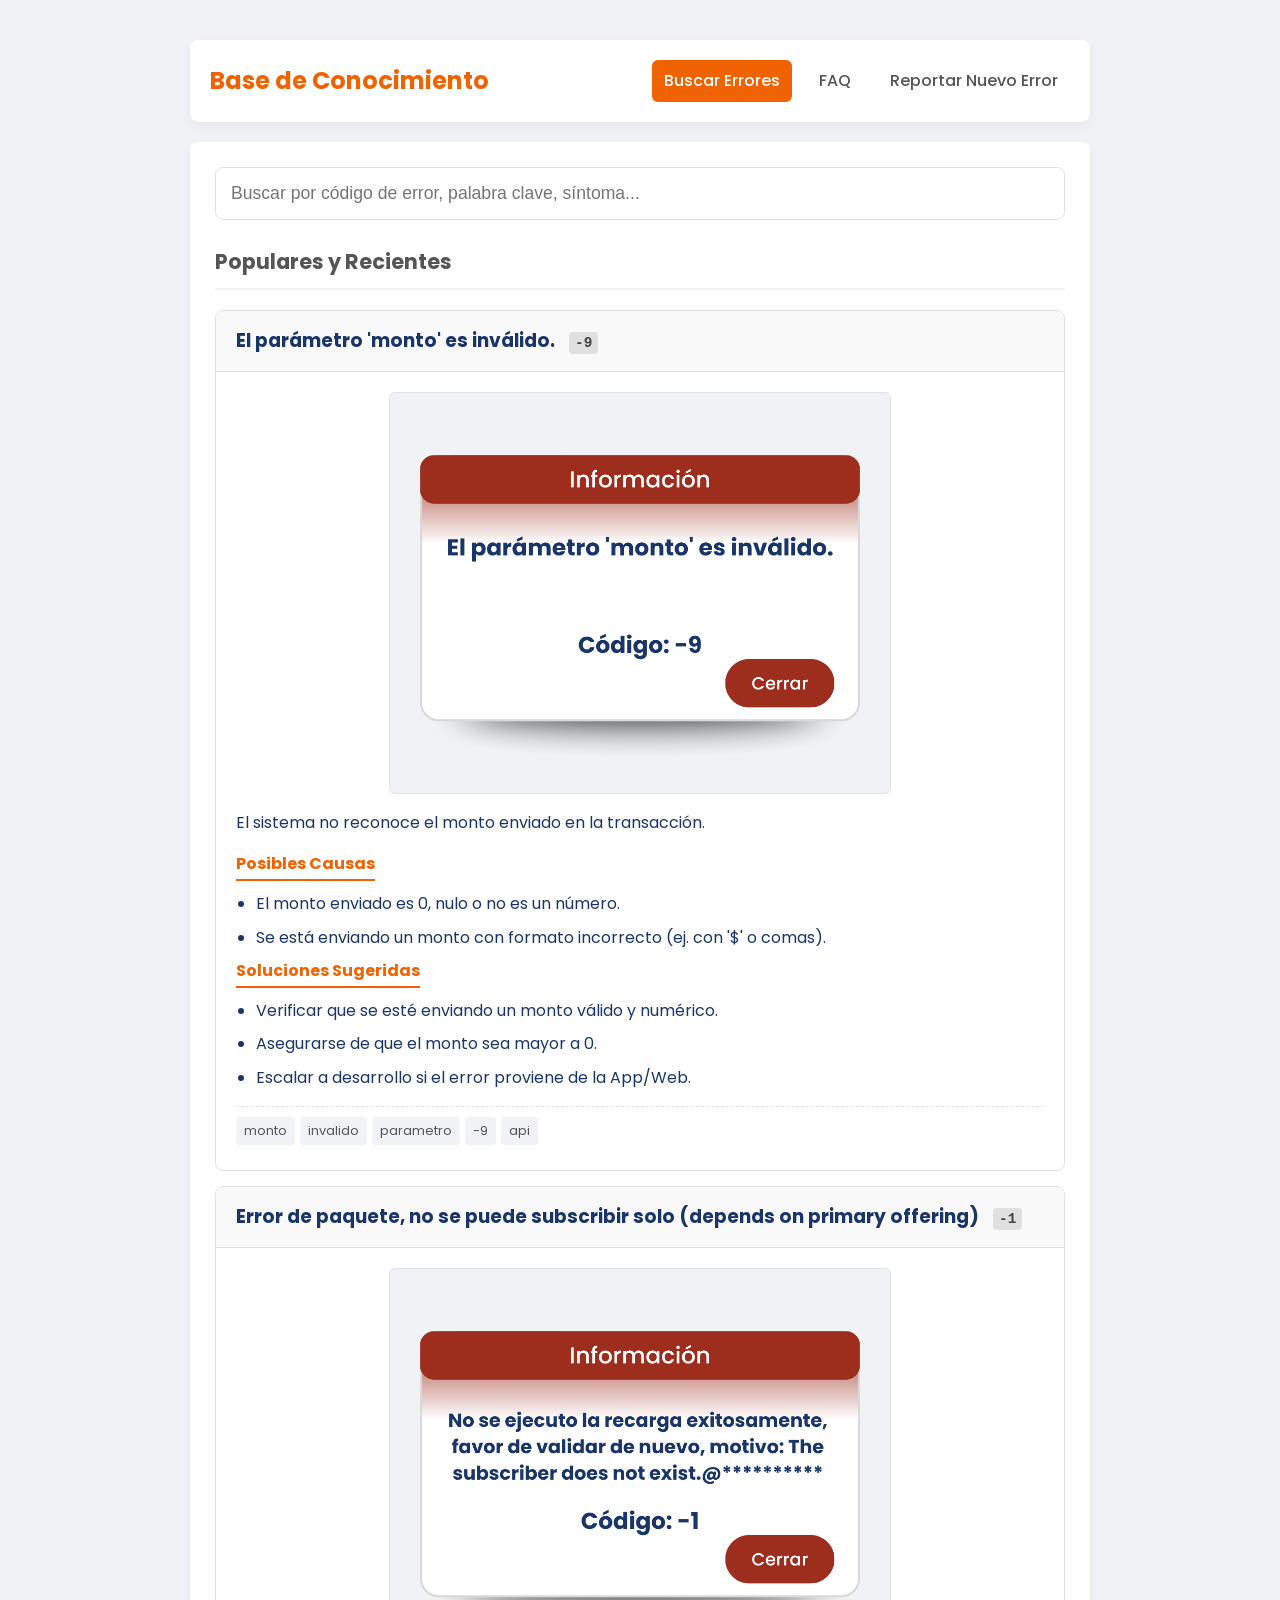
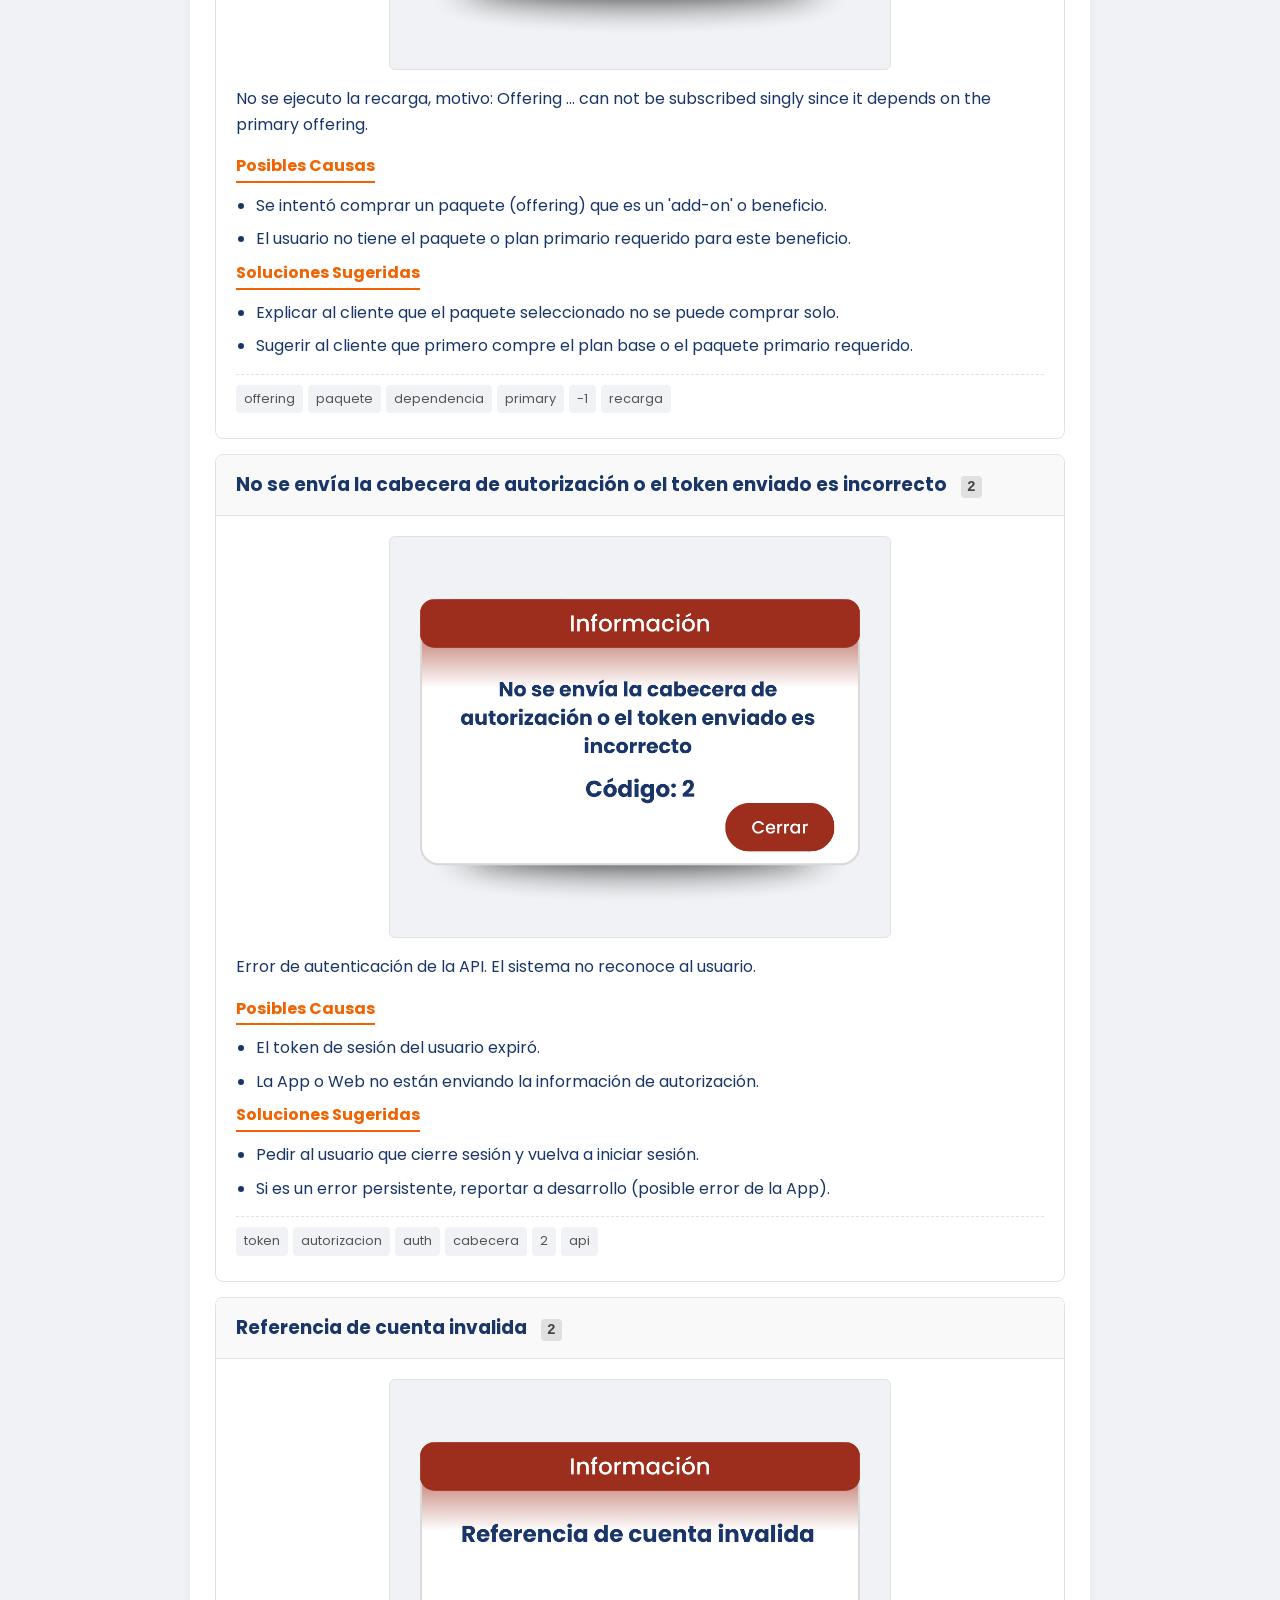
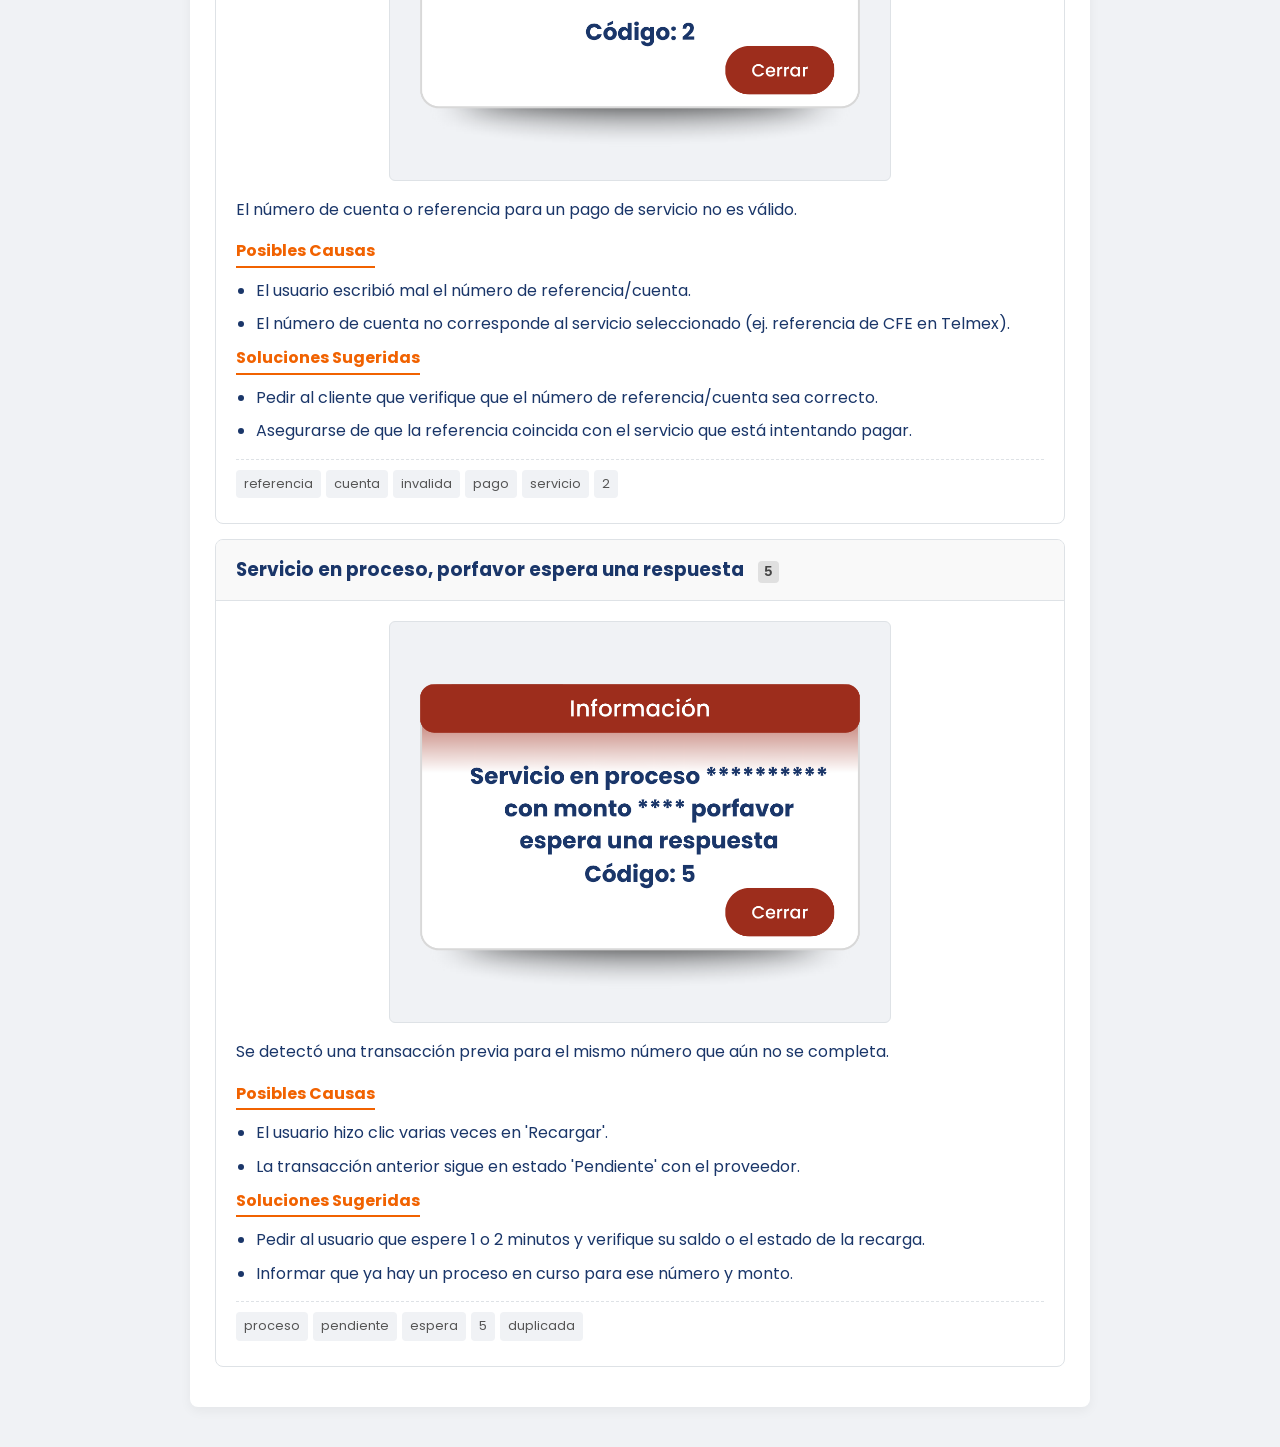
==== index.html @ f3ce8b04 "add glosario" ====
<!DOCTYPE html>
<html lang="es">
<head>
    <meta charset="UTF-8">
    <meta name="viewport" content="width=device-width, initial-scale=1.0">
    <title>Base de Conocimiento de Soporte</title>
    <link rel="stylesheet" href="styles.css">
    <link rel="icon" type="image/png" href="media/favicon.png">
    <link rel="preconnect" href="https://fonts.googleapis.com">
    <link rel="preconnect" href="https://fonts.gstatic.com" crossorigin>
    <link href="https://fonts.googleapis.com/css2?family=Poppins:wght@400;500;600;700&display=swap" rel="stylesheet">
</head>
<body>
    <div class="container">
        <header>
            <h1>Base de Conocimiento</h1>
            <nav>
                <a href="index.html" class="active">Buscar Errores</a>
                <a href="faq.html">FAQ</a>
                <a href="reportar.html">Reportar Nuevo Error</a>
            </nav>
        </header>
        
        <main>
            <div class="search-box">
                <input type="search" id="searchInput" placeholder="Buscar por código de error, palabra clave, síntoma...">
            </div>
            
            <section id="resultsContainer">
                <p class="placeholder">Escribe algo en el buscador para ver los resultados...</p>
            </section>
        </main>
    </div>
    
    <script src="script.js"></script>
</body>
</html>
---- styles.css ----
/* --- Reseteo Básico y Globales --- */
:root {
    --color-primario: #f16200;
    --color-fondo: #f0f2f5;
    --color-tarjeta: #ffffff;
    --color-texto: #1a3669;
    --color-texto-secundario: #555;
    --color-borde: #dee2e6;
    --radio-borde: 8px;
    --sombra: 0 4px 12px rgba(0, 0, 0, 0.05);
}

body {
    font-family: "Poppins", -apple-system, BlinkMacSystemFont, "Segoe UI", Roboto, Helvetica, Arial, sans-serif;
    background-color: var(--color-fondo);
    color: var(--color-texto);
    margin: 0;
    line-height: 1.6;
}

.container {
    max-width: 900px;
    margin: 20px auto;
    padding: 20px;
}

/* --- Header y Navegación --- */
header {
    background-color: var(--color-tarjeta);
    padding: 20px;
    border-radius: var(--radio-borde);
    margin-bottom: 20px;
    box-shadow: var(--sombra);
    display: flex;
    justify-content: space-between;
    align-items: center;
}

header h1 {
    margin: 0;
    font-size: 1.5rem;
    color: var(--color-primario);
}

header nav {
    display: flex;
    gap: 15px;
}

header nav a {
    text-decoration: none;
    color: var(--color-texto-secundario);
    font-weight: 500;
    padding: 8px 12px;
    border-radius: 6px;
    transition: background-color 0.2s, color 0.2s;
}

header nav a:hover {
    background-color: #f0f0f0;
}

header nav a.active {
    background-color: var(--color-primario);
    color: white;
}

/* --- Contenido Principal --- */
main {
    background-color: var(--color-tarjeta);
    padding: 25px;
    border-radius: var(--radio-borde);
    box-shadow: var(--sombra);
}

/* --- Buscador --- */
.search-box {
    margin-bottom: 25px;
}

#searchInput {
    width: 100%;
    padding: 15px;
    font-size: 1.1rem;
    border: 1px solid var(--color-borde);
    border-radius: var(--radio-borde);
    box-sizing: border-box; /* Para que el padding no afecte el ancho */
}

/* --- Resultados de Búsqueda y FAQs --- */
#resultsContainer .placeholder,
#faqContainer .placeholder {
    color: #888;
    text-align: center;
    padding: 20px;
}

.result-item, .faq-item {
    border: 1px solid var(--color-borde);
    border-radius: var(--radio-borde);
    margin-bottom: 15px;
    overflow: hidden; /* Para contener el header */
}

.result-header, .faq-header {
    padding: 15px 20px;
    background-color: #f9f9f9;
    border-bottom: 1px solid var(--color-borde);
}

.result-header h3, .faq-header h3 {
    margin: 0;
    display: inline-block;
}

.result-code {
    font-family: monospace;
    font-size: 0.9rem;
    background-color: #e0e0e0;
    color: #444;
    padding: 3px 6px;
    border-radius: 4px;
    margin-left: 10px;
    font-weight: 600;
}

.result-body, .faq-body {
    padding: 20px;
}

.result-body h4, .faq-body h4 {
    margin-top: 0;
    margin-bottom: 10px;
    color: var(--color-primario);
    border-bottom: 2px solid var(--color-primario);
    display: inline-block;
    padding-bottom: 2px;
}

.result-body ul, .faq-body ul {
    padding-left: 20px;
    margin: 0;
}

.result-body li, .faq-body li {
    margin-bottom: 8px;
}

.result-tags {
    margin-top: 15px;
    padding-top: 10px;
    border-top: 1px dashed var(--color-borde);
}

.tag {
    display: inline-block;
    font-size: 0.8rem;
    background-color: var(--color-fondo);
    color: var(--color-texto-secundario);
    padding: 4px 8px;
    border-radius: 4px;
    margin-right: 5px;
    margin-bottom: 5px;
}

/* --- Formulario de Reporte --- */
#reportForm {
    display: grid;
    gap: 20px;
}

.form-group {
    display: flex;
    flex-direction: column;
}

.form-group label {
    font-weight: 500;
    margin-bottom: 5px;
}

.form-group input[type="text"],
.form-group select,
.form-group textarea {
    padding: 10px;
    border: 1px solid var(--color-borde);
    border-radius: 6px;
    font-size: 1rem;
    font-family: inherit;
}

.form-group textarea {
    resize: vertical;
}

#reportForm button {
    background-color: var(--color-primario);
    color: white;
    font-size: 1.1rem;
    font-weight: 600;
    border: none;
    padding: 15px;
    border-radius: var(--radio-borde);
    cursor: pointer;
    transition: background-color 0.2s;
}

#reportForm button:hover {
    background-color: #0056b3;
}

/* --- Estilos para el Título de Resultados --- */
h3.results-title {
    font-size: 1.3rem;
    color: var(--color-texto-secundario);
    margin-bottom: 20px;
    padding-bottom: 10px;
    border-bottom: 2px solid var(--color-fondo);
}

/* Ajuste al placeholder de la página de búsqueda */
#resultsContainer .placeholder {
    color: #888;
    text-align: center;
    padding: 40px 20px; /* Más espacio */
    font-size: 1.1rem;
}
.result-image-container {
    /* Eliminamos el 'width: 100%;' de aquí */
    max-width: 500px; /* <- NUEVO: Ancho máximo fijo para la imagen */
    max-height: 400px; 
    overflow: hidden; 
    border-radius: 6px;
    margin: 0 auto 15px auto; /* <- MODIFICADO: Centra la imagen y le da margen inferior */
    border: 1px solid var(--color-borde);
    background-color: var(--color-fondo); 
}

.result-image-container img {
    width: 100%;       /* <- Mantiene el 100% *del contenedor*, que ahora tiene max-width */
    height: auto;      
    display: block;    
    object-fit: contain; 
    max-height: 400px; 
}
/* --- RESPONSIVIDAD MÓVIL --- */
/* Estas reglas se activan solo en pantallas de 600px o menos */

@media (max-width: 600px) {

    /* 1. Ajustamos el contenedor y márgenes generales */
    .container {
        margin: 0;
        padding: 10px;
        width: 100%;
        box-sizing: border-box; /* Asegura que el padding no desborde */
    }

    /* 2. Arreglamos el Header y el Navbar (el problema principal) */
    header {
        flex-direction: column;  /* Apila el Título y el Nav (uno arriba del otro) */
        align-items: flex-start; /* Alinea todo a la izquierda */
        gap: 20px;               /* Da espacio entre el título y el nav */
    }

    header nav {
        flex-direction: column; /* Apila los links del nav */
        width: 100%;            /* Hace que el nav ocupe todo el ancho */
        gap: 10px;              /* Espacio entre los botones */
    }

    header nav a {
        padding: 12px;
        text-align: center;     /* Centra el texto de los links */
        background-color: var(--color-fondo); /* Fondo para que parezcan botones */
    }

    header nav a.active {
        /* Mantiene el estilo del botón activo */
        background-color: var(--color-primario);
    }

    /* 3. Ajustamos el contenido principal */
    main {
        padding: 15px;
    }

    /* 4. Hacemos que la imagen del error sea más pequeña en móvil */
    .result-image-container,
    .result-image-container img {
        max-height: 250px;
    }

    /* 5. Ajustamos los títulos y texto */
    header h1 {
        font-size: 1.4rem;
    }

    h3.results-title {
        font-size: 1.2rem;
    }

    .result-header h3, .faq-header h3 {
        font-size: 1.1rem;
    }
}
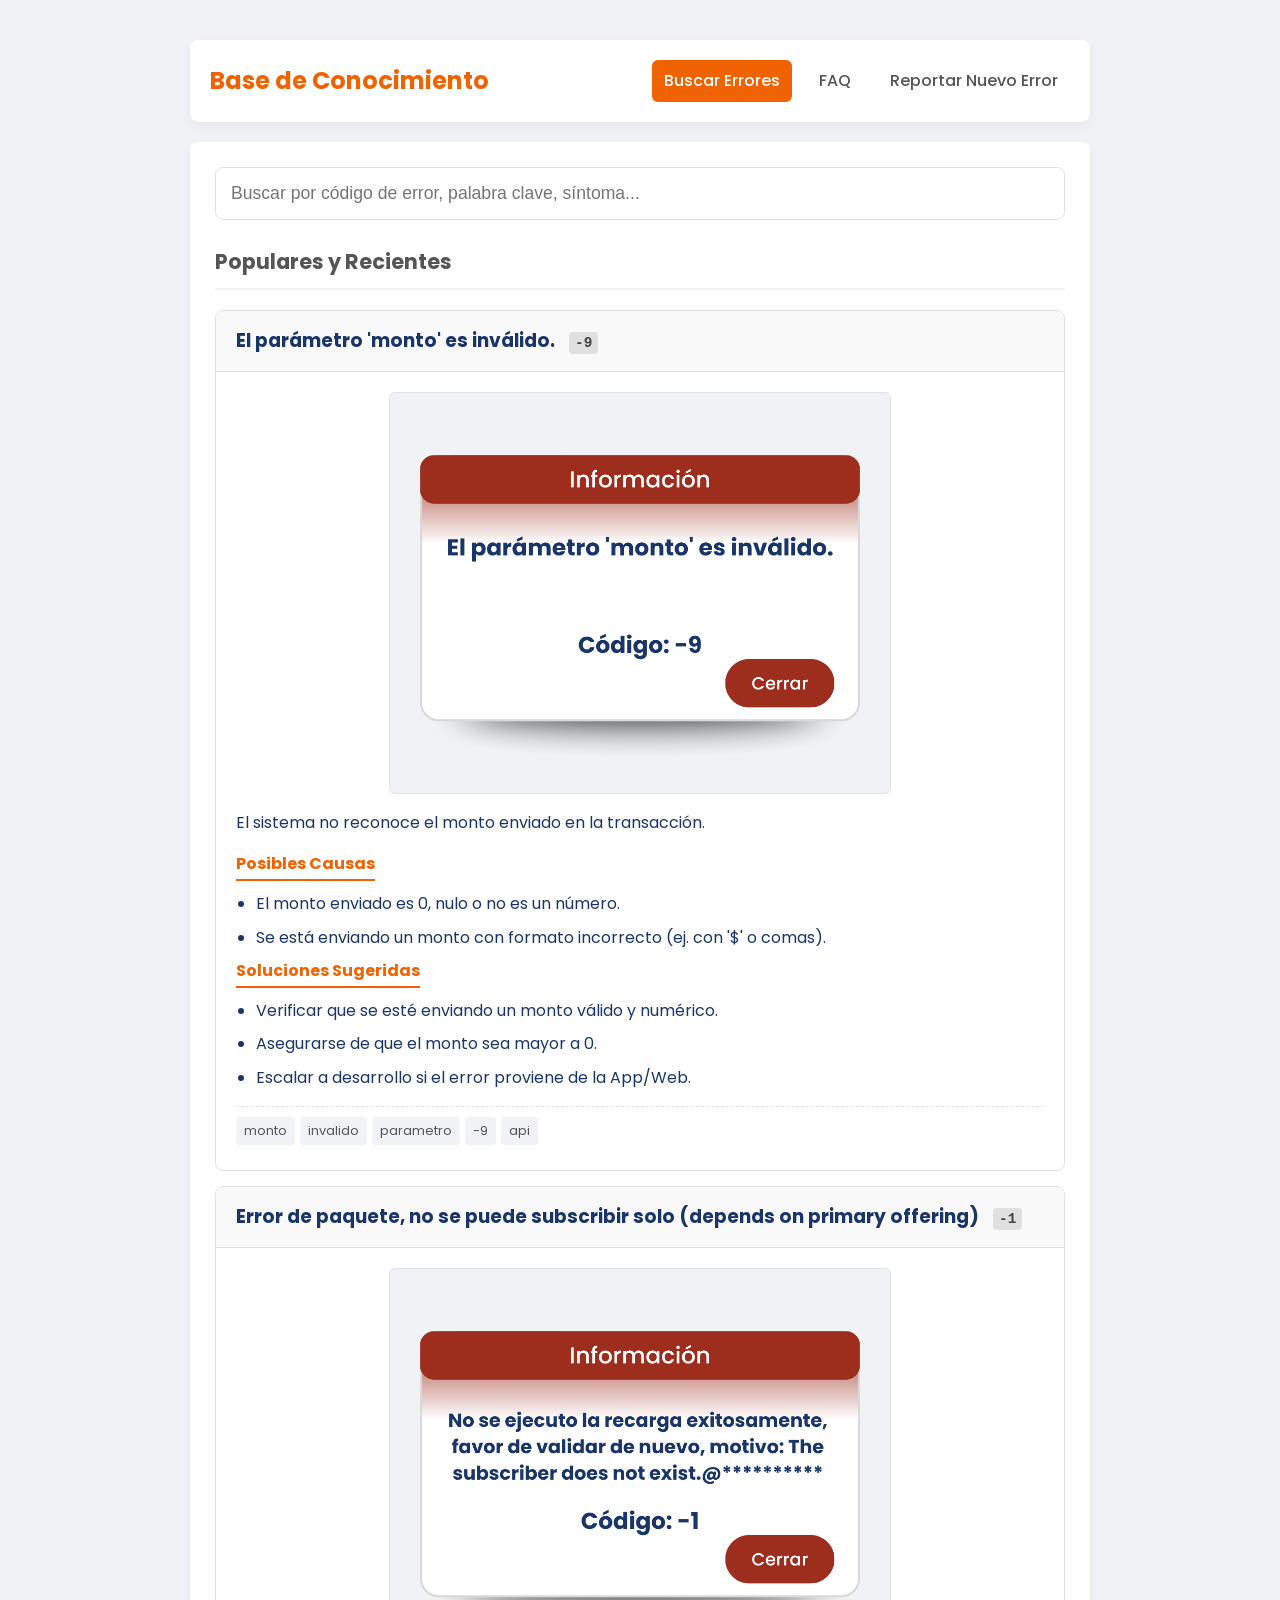
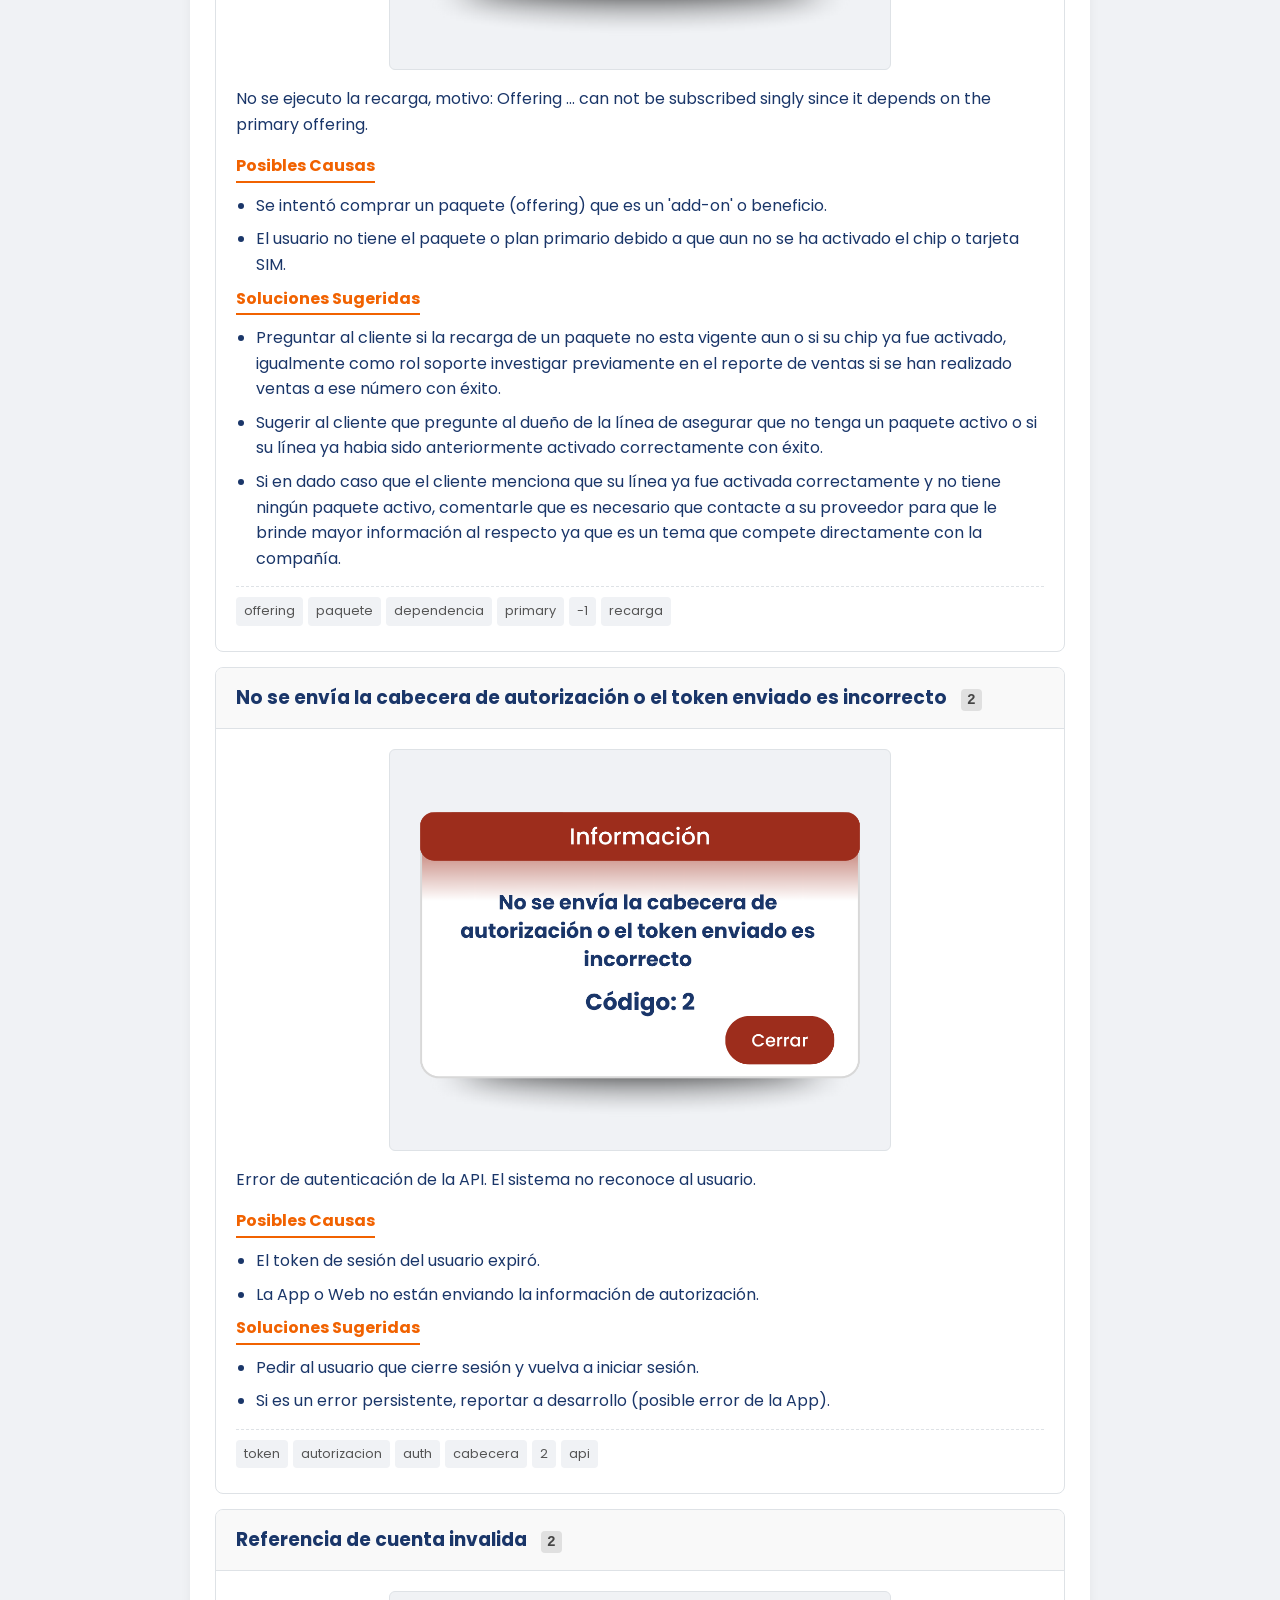
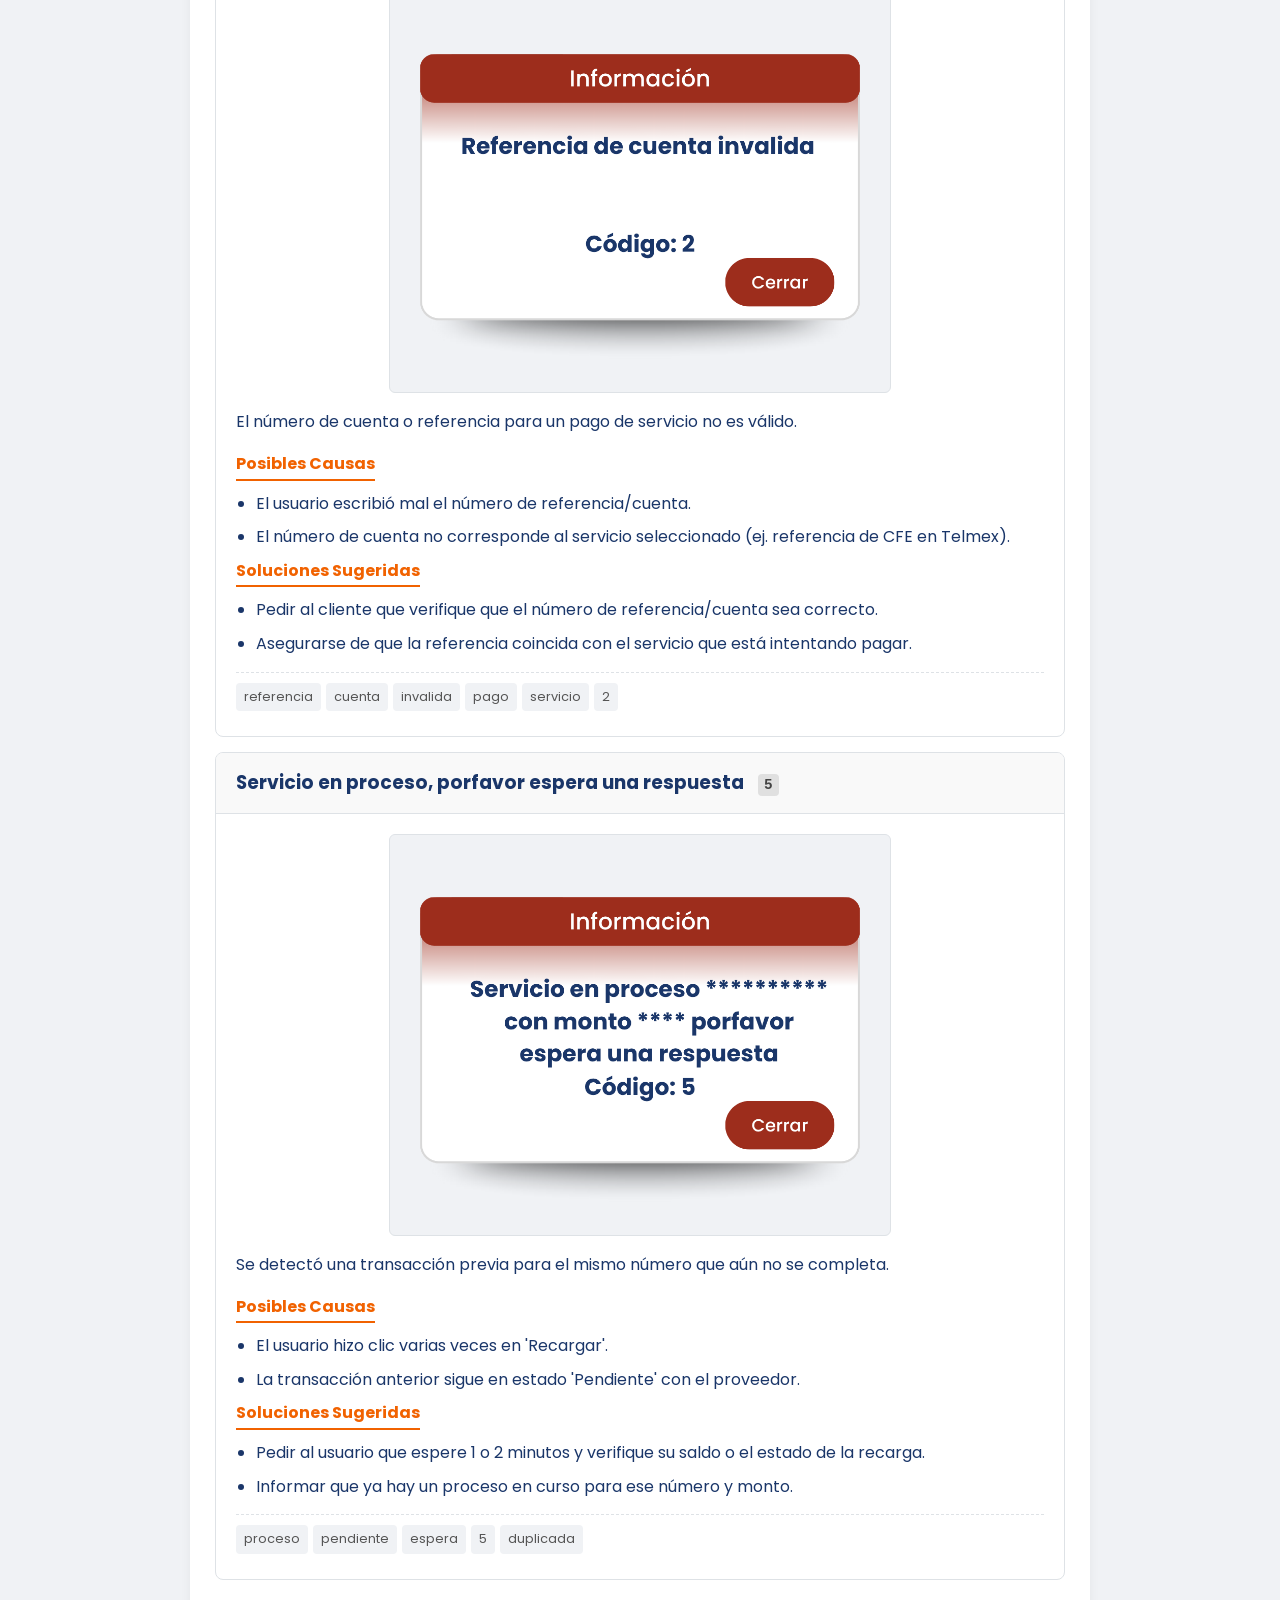
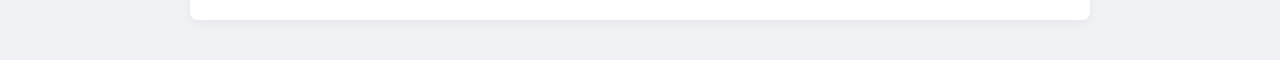
==== commit d31dd068: "add favico" ====
--- a/index.html
+++ b/index.html
@@ -5,7 +5,7 @@
     <meta name="viewport" content="width=device-width, initial-scale=1.0">
     <title>Base de Conocimiento de Soporte</title>
     <link rel="stylesheet" href="styles.css">
-    <link rel="icon" type="image/png" href="media/favicon.png">
+    <link rel="icon" type="image/png" href="media/favico.png">
     <link rel="preconnect" href="https://fonts.googleapis.com">
     <link rel="preconnect" href="https://fonts.gstatic.com" crossorigin>
     <link href="https://fonts.googleapis.com/css2?family=Poppins:wght@400;500;600;700&display=swap" rel="stylesheet">
